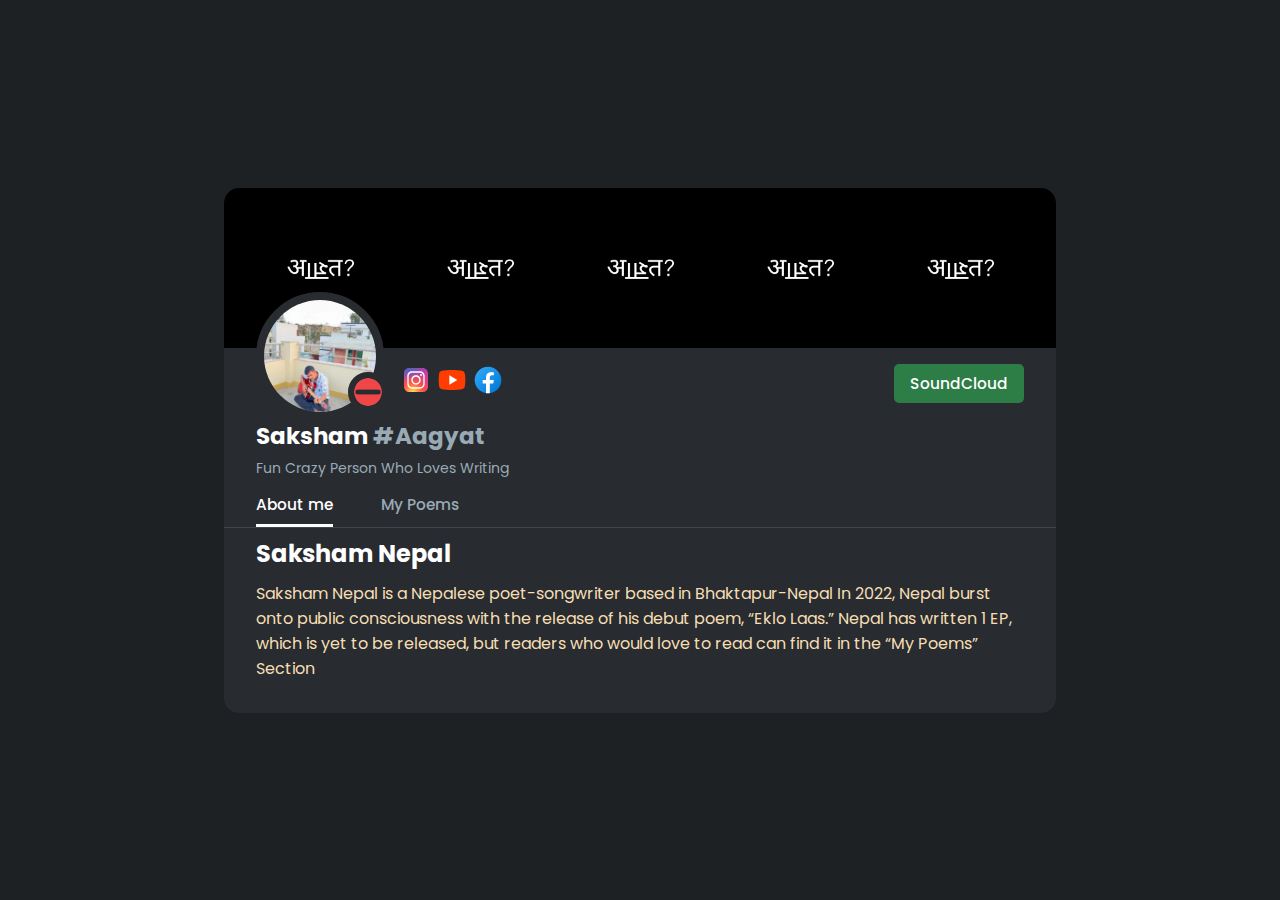
==== index.html @ c5be651a "Aagyat" ====
<!DOCTYPE html>
<html lang="en">

<head>
    <meta charset="UTF-8">
    <meta http-equiv="X-UA-Compatible" content="IE=edge">
    <meta name="viewport" content="width=device-width, initial-scale=1.0">
    <link rel="shortcut icon" href="images/aagyat.webp" />
    <link rel="stylesheet" href="style.css">
    <title>Saksham Nepal</title>

</head>

<body>
    <div class="main-container">
        <div class="all-contents">
            <div class="upper-part">
                <div class="cover-img"></div>

                <div class="user-profile">
                    <div class="profile-img scale-in-center">
                        <img src="images/aagyat.jpg"
                            alt="Profile Picture">
                        <img src="images/active-status.webp" alt="">
                    </div>

                    <div class="profile-icons scale-in-center">
                        <a href="https://www.instagram.com/_saksham_nepal/">
                            <div class="tooltip">
                                <img src="images/svg4.svg" alt="">
                                <span class="tooltiptext">Follow me on Instagram</span>
                            </div>
                        </a>
                        <a href="https://www.youtube.com/channel/UCxjgtPCKyoAmZAHyC0War_w">
                            <div class="tooltip">
                                <img src="images/svg5.svg" alt="">
                                <span class="tooltiptext">Subscribe me on YouTube</span>
                            </div>
                        </a>
                        
                        <a href="https://www.facebook.com/sakshamrr.nepal.98">
                            <div class="tooltip">
                            <img src="images/svg6.svg" alt="">
                            <span class="tooltiptext">Add me on Facebook</span>
                        </div>
                        </a>
                        
                    </div>

                    <a href="https://soundcloud.com/saksham-nepal" class="donate-btn">SoundCloud</a>
                </div>

                <div class="user-info">
                    <h2 class="fade-in">Saksham <span>#Aagyat</span></h2>

                    <div class="profile-icons-mobile scale-in-center">
                        <a href="https://www.instagram.com/_saksham_nepal/">
                            <div class="tooltip">
                                <img src="images/svg4.svg" alt="">
                                <span class="tooltiptext">Follow me on Instagram</span>
                            </div>
                        </a>
                        <a href="https://www.youtube.com/channel/UCxjgtPCKyoAmZAHyC0War_w">
                            <div class="tooltip">
                                <img src="images/svg5.svg" alt="">
                                <span class="tooltiptext">Subscribe me on YouTube</span>
                            </div>
                        </a>
                        
                        <a href="https://www.facebook.com/sakshamrr.nepal.98">
                            <div class="tooltip">
                            <img src="images/svg6.svg" alt="">
                            <span class="tooltiptext">Add me on Facebook</span>
                        </div>
                        </a>

                        <a href="https://soundcloud.com/saksham-nepal">
                            <div class="tooltip">
                            <img src="images/soundcloud.svg" alt="">
                            <span class="tooltiptext">Add me on Facebook</span>
                        </div>
                        </a>
                    </div>

                    <p class="fade-in">Fun Crazy Person Who Loves Writing</p>
                </div>
            </div>

            <div class="lower-part">
                <nav>
                    <ul class="navbar tracking-in-expand" id="navbar">
                        <li class="title active" tabindex="1" id="aboutme">About me</li>
                        <li class="title" id="poems" tabindex="2">My Poems</li>
                        <!-- <li class="title" id="me" tabindex="3">Me</li>
                        <li class="title" id="activity" tabindex="4">Activity</li> -->
                    </ul>
                </nav>

                <div class="divider"></div>

                <div class="show-section">
                    <div class="about-section fade-in" id="about-section">
                        <h2>Saksham Nepal</h2>
                        <p style="text-align :left">Saksham Nepal is a Nepalese poet-songwriter based in Bhaktapur-Nepal In 2022, Nepal burst onto public consciousness with the release of his debut poem, “Eklo Laas.” 
                            Nepal has written 1 EP, which is yet to be released, but readers who would love to read can find it in the “My Poems” Section</p>
                    </div>
                    <!-- <div class="poems-section fade-in">
                        <h2>My name is Shasmit</h2>
                    </div> -->

                    <div class="skills-section" id="skills-section">
                        <h2>My Poems</h2>

                        <div class="all-skills">
                            <a href="poems.html" style="text-decoration: none">
                                <div class="skill fade-in">
                                    <img src="images/saksham.png" alt="jijivisa" class="scale-in-center-copy">
                                    <div class="skill-info">
                                        <h3>Jijivisa</h3>
                                    </div>
                                </div>
                            </a>
                            
                            <a href="EkloLaas.html" style="text-decoration: none">
                                <div class="skill">
                                    <img src="images/ekloLaas.png" alt="" class="scale-in-center-copy">
                                    <div class="skill-info">
                                        <h3>Eklo Laas</h3>
                                    </div>
                                </div>
                            </a>
                            <!-- <div class="skill">
                                <img src="images/javascript.svg" alt="" class="scale-in-center-copy">
                                <div class="skill-info">
                                    <h3>JavaScript</h3>
                                </div>
                            </div> -->
                        </div>
                    </div>
                </div>

            </div>
        </div>
    </div>
    

    <script src="app.js"></script>
</body>

</html>

<!-- <div class="spotify-container">
                        <div class="listening-spotify">
                            <h3>LISTENING TO SPOTIFY</h3>
                            <img src="images/spotify-svg.svg" alt="Spotify Logo">
                        </div>

                        <div class="song-container">
                            <img src="https://t2.genius.com/unsafe/288x288/https%3A%2F%2Fimages.genius.com%2F6035460c980ede77aa66b4b75f868556.500x500x1.jpg"
                                alt="Song Cover Photo">

                            <div class="song-info fade-in">
                                <h3>Sinking Ship</h3>

                                <p>by The Backseat Lovers</p>

                                <p>on When We Were Friends</p>

                                <progress id="song" value="32" max="100"> 32% </progress>

                                <div class="timestamp">
                                    <p>1:58</p>
                                    <p>5:07</p>
                                </div>
                            </div>
                        </div>
                    </div> -->

                    <!-- <div class="skills-section">
                        <h2>My Skills</h2> -->

                        <!-- <div class="all-skills">
                            <div class="skill fade-in">
                                <svg xmlns="http://www.w3.org/2000/svg" xmlns:xlink="http://www.w3.org/1999/xlink"
                                    version="1.1" x="0px" y="0px" viewBox="0 0 600 600" xml:space="preserve">
                                    <circle id="st4" cx="299.529" cy="299.628" r="50.167" />
                                    <path id="st1" fill="none" stroke-miterlimit="10"
                                        d="M299.529,197.628  c67.356,0,129.928,9.665,177.107,25.907c56.844,19.569,91.794,49.233,91.794,76.093c0,27.991-37.041,59.503-98.083,79.728  c-46.151,15.291-106.879,23.272-170.818,23.272c-65.554,0-127.63-7.492-174.29-23.441c-59.046-20.182-94.611-52.103-94.611-79.559  c0-26.642,33.37-56.076,89.415-75.616C167.398,207.503,231.515,197.628,299.529,197.628z" />
                                    <path id="st2" fill="none" stroke="#00D8FF" stroke-width="24" stroke-miterlimit="10"
                                        d="M210.736,248.922  c33.649-58.348,73.281-107.724,110.92-140.48c45.35-39.466,88.507-54.923,111.775-41.505  c24.248,13.983,33.042,61.814,20.067,124.796c-9.81,47.618-33.234,104.212-65.176,159.601  c-32.749,56.788-70.25,106.819-107.377,139.272c-46.981,41.068-92.4,55.929-116.185,42.213  c-23.079-13.31-31.906-56.921-20.834-115.233C153.281,368.316,176.758,307.841,210.736,248.922z" />
                                    <path id="st3" fill="none" stroke="#00D8FF" stroke-width="24" stroke-miterlimit="10"
                                        d="M210.821,351.482  c-33.746-58.292-56.731-117.287-66.312-166.255c-11.544-58.999-3.382-104.109,19.864-117.566  c24.224-14.024,70.055,2.244,118.14,44.94c36.356,32.28,73.688,80.837,105.723,136.173c32.844,56.733,57.461,114.209,67.036,162.582  c12.117,61.213,2.309,107.984-21.453,121.74c-23.057,13.348-65.249-0.784-110.239-39.499  C285.567,460.886,244.898,410.344,210.821,351.482z" />
                                </svg>
                                <div class="skill-info">
                                    <h3>React</h3>
                                </div>
                            </div>
                            <div class="skill  fade-in">
                                <svg width="100%" height="100%" viewBox="0 0 512 512" xmlns="http://www.w3.org/2000/svg"
                                    id="python-logo">
                                    <path
                                        d="m116 296c0-30.328125 24.671875-55 55-55h170c13.785156 0 25-11.214844 25-25v-141c0-41.355469-33.644531-75-75-75h-70c-41.355469 0-75 33.644531-75 75v41h110c8.285156 0 15 6.714844 15 15s-6.714844 15-15 15h-181c-41.355469 0-75 33.644531-75 75v70c0 41.355469 33.644531 75 75 75h41zm105-220c-8.285156 0-15-6.714844-15-15s6.714844-15 15-15 15 6.714844 15 15-6.714844 15-15 15zm0 0" />
                                    <path
                                        d="m437 146h-41v70c0 30.328125-24.671875 55-55 55h-170c-13.785156 0-25 11.214844-25 25v141c0 41.355469 33.644531 75 75 75h70c41.355469 0 75-33.644531 75-75v-41h-110c-8.285156 0-15-6.714844-15-15s6.714844-15 15-15h181c41.355469 0 75-33.644531 75-75v-70c0-41.355469-33.644531-75-75-75zm-146 290c8.285156 0 15 6.714844 15 15s-6.714844 15-15 15-15-6.714844-15-15 6.714844-15 15-15zm0 0" />
                                </svg>
                                <div class="skill-info">
                                    <h3>Python</h3>
                                </div>
                            </div>
                            <div class="skill">
                                <img src="images/solidity.svg" alt="" class="scale-in-center-copy">
                                <div class="skill-info">
                                    <h3>Solidity</h3>
                                </div>
                            </div>
                            <div class="skill">
                                <img src="images/javascript.svg" alt="" class="scale-in-center-copy">
                                <div class="skill-info">
                                    <h3>JavaScript</h3>
                                </div>
                            </div>
                        </div> -->
---- style.css ----
@import url("https://fonts.googleapis.com/css2?family=Poppins:wght@400;500;600;700&display=swap");

* {
  margin: 0;
  padding: 0;
  text-decoration: none;
  box-sizing: border-box;
  list-style: none;
  font-family: "Poppins", sans-serif;
}

body {
  /* position: relative; */
  background-color: #1e2124;
}

.main-container {
  min-height: 100vh;
  /* Changed */
  display: grid;
  place-items: center;
}

.all-contents {
  width: clamp(65vw, 60vw, 90vw);
  background-color: #282b30;
  border-radius: 15px;
}

.cover-img {
  background-image: url("images/sakshamm.png");
  background-size: contain;
  background-position: center;
  height: 10rem;
  border-radius: 15px 15px 0 0;
}

.user-profile>* {
  display: inline-block;
}

.profile-img img:nth-of-type(1) {
  position: relative;
  bottom: 3.5rem;
  left: 2rem;
  width: 8rem;
  height: 8rem;
  border-radius: 50%;
  border: 8px solid #282b30;
  object-fit: cover;
}

.profile-img img:nth-of-type(2) {
  position: relative;
  bottom: 4rem;
  right: 0.5rem;
  width: 2.5rem;
  border-radius: 50%;
  background-color: #282b30;
  border: 6px solid #282b30;
}

.profile-icons {
  position: relative;
  bottom: 5rem;
  left: 0rem;
}

.profile-icons a{
  text-decoration: none;
}

.profile-icons img {
  width: 2rem;
  cursor: pointer;
}

.user-info p{
  margin-top: 5px;
}
/* ------------------------- Tooltip ------------------------------------- */
.tooltip {
  position: relative;
  display: inline-block;
  font-size: 0px;
}


.tooltip .tooltiptext {
  visibility: hidden;
  width: 8rem;
  background-color: #1e2124;
  color: #fff;
  text-align: center;
  border-radius: 6px;
  padding: 0.2rem 0.3rem;

  /* Position the tooltip */
  position: absolute;
  z-index: 1;
  bottom: 150%;
  left: 50%;
  margin-left: -60px;
}

.tooltiptext::after {
  content: "";
  position: absolute;
  border-style: solid;
  border-width: 10px 13px 0;
  border-color: #1e2124 transparent;
  display: block;
  z-index: 1;
  bottom: -10px;
  left: 50px;
}

.tooltip:hover .tooltiptext {
  visibility: visible;
  font-size: 0.8rem;
  z-index: 2;
  animation: scale-in-center 0.3s cubic-bezier(0.25, 0.46, 0.45, 0.94) both;
}

/* ----------------------------------------------------------------------------------- */

.donate-btn {
  cursor: pointer;
  border: none;
  border-radius: 5px;
  padding: 0.5rem 1rem;
  font-weight: 500;
  color: #fff;
  font-size: clamp(0.8rem, 1.2vw, 1.7rem);
  background-color: #2d7d46;
  z-index: -1;
  float: right;
  margin: 1rem 2rem 0 0;
}

.donate-btn:hover {
  background-color: #2d7d46d7;
}

.donate-btn:active {
  opacity: 0.85;
  -webkit-box-shadow: 2px 2px 2px 0 rgba(0, 0, 0, 0.2);
  box-shadow: 2px 2px 2px 0 rgba(0, 0, 0, 0.2);

}

.donate-btn a{
  text-decoration: none;
  color: white;
}
.user-info {
  position: relative;
  left: 2rem;
  bottom: 4rem;
}

.user-info h2 {
  color: white;
  font-size: clamp(1.1rem, 1.8vw, 2.5rem);
}

.user-info h2 span {
  color: #99aab5;
  font-size: clamp(1.1rem, 1.8vw, 2.5rem);
}

.profile-icons-mobile {
  display: none;
}

.profile-icons-mobile a{
  text-decoration: none;
}

.user-info p {
  position: absolute;
  color: #99aab5;
  font-size: clamp(0.8rem, 1.1vw, 1.7rem);
  width: 95%;
  /* Changed */
}

.show-section {
  height: auto;
  /* Changed */
}

/* ---------------- Navbar ----------------------- */
.navbar {
  position: relative;
  bottom: 1.5rem;
  display: flex;
  font-size: 1.1rem;
  gap: 3rem;
  padding-bottom: 1rem;
  padding-left: 2rem;
}

.navbar li {
  font-size: clamp(0.8rem, 1.2vw, 1.7rem);
  font-weight: 500;
  cursor: pointer;
  color: #99aab5;
  padding-bottom: 0.5rem;
  border-bottom: 3px solid transparent;
}

.navbar .active {
  padding-bottom: 0.5rem;
  border-bottom: 3px solid white;
  color: white;
}

.navbar li:hover {
  padding-bottom: 0.5rem;
  border-bottom: 3px solid white;
  color: white;
  transition: border 1s ease;
}

.divider {
  position: relative;
  bottom: 2.5rem;
  background-color: #424549;
  height: 1px;
  width: 100%;
}

/* -------------------------------------------------- */


.about-section {
  position: relative;
  bottom: 2rem;
  margin: 0 2rem;
}

.about-section h2 {
  color: white;
  margin-bottom: 10px;
}

.about-section p {
  color: wheat;
}

/* ------------------------ Spotify Section ---------------------------- */
.spotify-container {
  display: flex;
  flex-direction: column;
  gap: 0.5rem;
  position: relative;
  bottom: 2.3rem;
  margin: 0 2rem;
}

.spotify-container h3 {
  font-size: clamp(1rem, 1.3vw, 2rem);
  color: #fff;
}

.spotify-container p {
  font-size: clamp(0.8rem, 1.2vw, 1.4rem);
  color: #99aab5;
}

.listening-spotify {
  display: flex;
  justify-content: space-between;
  align-items: center;
}

.listening-spotify img {
  position: relative;
  top: 0.5rem;
  width: 4rem;
}

.song-container {
  display: flex;
  gap: 1rem;
}

.song-container img {
  width: 8rem;
}

.timestamp {
  width: 150%;
  display: flex;
  padding: 0 2px;
  justify-content: space-between;
}

progress {
  border: 0;
  height: 0.5rem;
  width: 150%;
  border-radius: 20px;
}

progress::-webkit-progress-bar {
  border: 0;
  height: 8px;
  border-radius: 20px;
  background-color: #424549;
}

progress::-webkit-progress-value {
  border: 0;
  height: 8px;
  border-radius: 20px;
  background-color: white;
}

progress::-moz-progress-bar {
  border: 0;
  height: 8px;
  border-radius: 20px;
}

.timestamp p {
  font-size: clamp(0.8rem, 1.1vw, 1.4rem);
}


.poems-section{
  display: none;
}

/* ----------------------------------------------------------------------- */

.skills-section {
  position: relative;
  bottom: 1.5rem;
  display: flex;
  flex-direction: column;
  align-items: center;
  gap: 0.5rem;
}

.skills-section h2 {
  color: white;
  font-size: clamp(1.3rem, 1.8vw, 2.5rem);
  padding: 0 0 10px 60px;
}

.all-skills {
  /* position: relative;
  bottom: 1.5rem; */
  display: flex;
  flex-wrap: wrap;
  justify-content: center;
  flex-basis: 1;
  gap: 2rem;
  margin: 0 1rem;
}

.all-skills a{
  text-decoration: none;
}

.skill {
  cursor: pointer;
  display: flex;
  flex-direction: column;
  align-items: center;
  gap: 0.1rem;
  background-color: #424549;
  border-radius: 10px;
  padding: 0.5rem 1rem;
  transition: background-color 0.1s ease-in;
  box-shadow: rgba(50, 50, 93, 0.25) 0px 50px 100px -20px, rgba(0, 0, 0, 0.3) 0px 30px 60px -30px, rgba(10, 37, 64, 0.35) 0px -2px 6px 0px inset;
}

.skill:hover {
  background-color: #4245499d;
}

.skill img {
  width: 7rem;
  height: 7rem;
}

.skill svg {
  width: 7rem;
}

.skill h3 {
  margin-top: 2px;
  color: white;
  font-size: clamp(1rem, 1vw, 2rem);
}

#skills-section{
  display: none;
}
/* ---------------------- Mobile & Large Screen Responsiveness --------*/
@media (max-width: 40.625rem) {
  .all-contents {
    position: absolute;
    left: 50%;
    top: 50%;
    transform: translate(-50%, -50%);
    background-color: #282b30;
    border-radius: 15px;
    width: 90vw;
  }

  .show-section {
    height: auto;
    /* Changed */
  }

  .profile-img img:nth-of-type(1) {
    left: 1rem;
    width: 8rem;
  }

  .profile-img img:nth-of-type(2) {
    right: 1.5rem;
  }

  .donate-btn {
    padding: 0.5rem 0.5rem;
    margin: 1.2rem 1rem 0 0;
  }

  .user-info {
    left: 1rem;
  }

  .profile-icons {
    left: -1rem;
  }

  .profile-icons img {
    width: 1.5rem;
  }

  .navbar {
    gap: 1rem;
    padding-left: 1rem;
  }

  .spotify-container {
    margin: 0 1rem;
  }

  .listening-spotify img {
    width: 5rem;
  }

  .song-container {
    gap: 0.5rem;
  }

  .song-container img {
    width: 6rem;
  }

  

  .timestamp {
    width: 100%;
  }
}

@media (max-width: 26.25rem) {
  .user-profile {
    display: flex;
    align-items: center;
  }

  .profile-icons {
    display: none;
  }

  .donate-btn {
    display: none;
  }

  .user-info h2 {
    display: inline-block;
  }

  .profile-icons-mobile {
    display: inline-block;
    position: relative;
    top: 0.2rem;
  }

  .profile-icons-mobile img {
    width: 1.4rem;
    cursor: pointer;
  }

  .profile-img img:nth-of-type(1) {
    left: 0.5rem;
    width: 8rem;
  }

  .profile-img img:nth-of-type(2) {
    right: 2rem;
  }

  .user-info {
    left: 0.5rem;
  }

  .navbar {
    padding-top: 0.5rem;
    padding-left: 0.5rem;
  }

  .spotify-container {
    margin: 0 0.5rem;
  }

  .listening-spotify img {
    position: relative;
    top: 0rem;
    width: 3.5rem;
  }

  .all-skills {
    gap: 1rem;
  }

  .skill {
    gap: 0.5rem;
  }

  .skill img {
    width: 5rem;
    height: 5rem;
  }

  .skill svg {
    width: 5rem;
    height: 5rem;
  }

  .skill h3 {
    font-size: 0.9rem;
  }
}

@media (max-width: 23.125rem) {
  .all-contents {
    position: absolute;
    left: 50%;
    top: 50%;
    transform: translate(-50%, -50%);
    background-color: #282b30;
    border-radius: 15px;
    width: 90vw;
  }

  .cover-img {
    height: 8rem;
  }

  .user-info {
    width: 90%;
  }

  .user-info h2 {
    font-size: 1rem;
  }

  .user-info h2 span {
    font-size: 1rem;
  }

  .user-info p {
    width: 95%;
    font-size: 0.8rem;
  }

  .profile-icons-mobile img {
    width: 1.2rem;
  }

  .donate-btn {
    margin: 1rem 0 0;
    position: relative;
    left: 1rem;
  }
}

@media (min-width: 93.75rem) and (min-height:59.375rem) {
  .all-contents {
    width: 75vw;
  }

  .show-section {
    height: auto;
  }

  .profile-img img:nth-of-type(1) {
    bottom: 4rem;
    width: 10rem;
  }

  .profile-img img:nth-of-type(2) {
    right: 1rem;
    width: 3.5rem;
    border-radius: 50%;
  }

  .profile-icons {
    bottom: 5rem;
  }

  .profile-icons img {
    width: 3rem;
  }

  .donate-btn {
    padding: 0.8rem 1.5rem;
    font-size: clamp(0.8rem, 1.5vw, 1.7rem);
    margin: 1.7rem 2rem 0 0;
  }

  .user-info {
    box-sizing: content-box;
    padding-top: 0.5rem;
  }

  .cover-img {
    height: 20rem;
  }

  .navbar {
    padding-top: 1rem;
  }

  .spotify-container {
    padding-top: 1rem;
  }

  .song-container {
    align-items: center;
  }

  .song-container img {
    width: 12rem;
  }

  .tooltip .tooltiptext {
    box-sizing: content-box;
    padding: 0.5rem 0.5rem;
  }

  .tooltip:hover .tooltiptext {
    font-size: 1.1rem;
  }
}

@media (max-height: 37.5rem) and (min-width: 40.688rem) {
  .main-container {
    height: auto;
    margin: 1rem auto;
  }

  .all-contents {
    margin: 1rem 0;
  }
}

@media (min-height:56.25rem) {
  .show-section {
    height: auto;
  }
}

@media (min-height:100vh) {

  /* Firefox */
  * {
    scrollbar-width: auto;
    scrollbar-color: #a49aa7 #ffffff;
  }

  /* Chrome, Edge, and Safari */
  *::-webkit-scrollbar {
    width: 10px;
  }

  *::-webkit-scrollbar-track {
    background: #1e2124;
  }

  *::-webkit-scrollbar-thumb {
    background-color: #a49aa7;
    border-radius: 10px;
    border: 3px solid #1e2124;
  }
}

/* ----------------------------------------------------------------------------------------*/



/* --------------------------- Animations Used ---------------------- */
.scale-in-center {
  animation: scale-in-center 0.5s cubic-bezier(0.25, 0.46, 0.45, 0.94) both;
}

.scale-in-center-copy {
  animation: scale-in-center 2.5s cubic-bezier(0.25, 0.46, 0.45, 0.94) both;
}

@keyframes scale-in-center {
  0% {
    transform: scale(0);
    opacity: 1;
  }

  100% {
    transform: scale(1);
    opacity: 1;
  }
}

.fade-in {
  animation: fade-in 1.5s cubic-bezier(0.39, 0.575, 0.565, 1) both;
}

@keyframes fade-in {
  0% {
    opacity: 0;
  }

  100% {
    opacity: 1;
  }
}

.tracking-in-expand {
  -webkit-animation: tracking-in-expand 0.7s cubic-bezier(0.215, 0.61, 0.355, 1) both;
  animation: tracking-in-expand 0.7s cubic-bezier(0.215, 0.61, 0.355, 1) both;
}

@-webkit-keyframes tracking-in-expand {
  0% {
    letter-spacing: -0.5em;
    opacity: 0;
  }

  40% {
    opacity: 0.6;
  }

  100% {
    opacity: 1;
  }
}

@keyframes tracking-in-expand {
  0% {
    letter-spacing: -0.5em;
    opacity: 0;
  }

  40% {
    opacity: 0.6;
  }

  100% {
    opacity: 1;
  }
}

/* -------------------------------------------------------------------------------- */

@media (min-height: 59.375rem) and (min-width: 93.75rem) {
  .skills-section {
    gap: 1rem;
    margin: 0 0 1rem;
  }

  .skill {
    gap: 1rem;
  }

  .skill img {
    width: 9rem;
    height: 9rem;
  }

  .skill svg {
    width: 9rem;
    height: 9rem;
  }

  .skill h3 {
    color: white;
    font-size: clamp(1rem, 1.3vw, 2rem);
  }
}

#python-logo {
  max-width: 60vw;
  max-height: 60vh;
  padding: 5px;
  overflow: visible;
  cursor: pointer;
}

#python-logo path {
  position: relative;
  fill: transparent;
  stroke-width: 5px;
  -webkit-transition: all .2s ease-in-out;
  transition: all .2s ease-in-out;
}

#python-logo path:first-child {
  stroke: #3670A0;
  -webkit-animation: border-move 2s linear forwards, fill-first 1s 2s linear forwards;
  animation: border-move 2s linear forwards, fill-first 1s 2s linear forwards;
}

#python-logo path:last-child {
  stroke: #FED140;
  -webkit-animation: border-move 2s linear forwards, fill-second 1s 2s linear forwards;
  animation: border-move 2s linear forwards, fill-second 1s 2s linear forwards;
}

#python-logo:hover path:first-child {
  -webkit-transform: translate(-2%, -2%);
  transform: translate(-2%, -2%);
  text-shadow: 0 0 20px #3670A0;
}

#python-logo:hover path:last-child {
  -webkit-transform: translate(2%, 2%);
  transform: translate(2%, 2%);
  -webkit-box-shadow: 0 0 20px #FED140;
  box-shadow: 0 0 20px #FED140;
}

@-webkit-keyframes border-move {
  0% {
    stroke-dasharray: 0 1600;
  }

  100% {
    stroke-dasharray: 1600 1600;
  }
}

@keyframes border-move {
  0% {
    stroke-dasharray: 0 1600;
  }

  100% {
    stroke-dasharray: 1600 1600;
  }
}

@-webkit-keyframes fill-first {
  0% {
    fill: transparent;
  }

  100% {
    fill: #3670A0;
  }
}

@keyframes fill-first {
  0% {
    fill: transparent;
  }

  100% {
    fill: #3670A0;
  }
}

@-webkit-keyframes fill-second {
  0% {
    fill: transparent;
  }

  100% {
    fill: #FED140;
  }
}

@keyframes fill-second {
  0% {
    fill: transparent;
  }

  100% {
    fill: #FED140;
  }
}

/*# sourceMappingURL=styles.css.map */

#st1 {
  stroke-dasharray: 1223.460205078125 1223.460205078125;
  stroke-dashoffset: 1223.460205078125;
  stroke-width: 3;
  stroke: lightgray;
  -webkit-animation: anim 2s 1.5s ease forwards, color .35s 3.15s ease forwards;
  animation: anim 1.2s 1s ease forwards, color .35s 2s ease forwards;
}

#st2 {
  stroke-dasharray: 1223.4583740234375 1223.4583740234375;
  stroke-dashoffset: 1223.4583740234375;
  stroke-width: 3;
  stroke: lightgray;
  -webkit-animation: anim 2s 1.5s ease forwards, color .35s 3s ease forwards;
  animation: anim 1.2s 1s ease forwards, color .35s 2s ease forwards;
}

#st3 {
  stroke-dasharray: 1223.4610595703125 1223.4610595703125;
  stroke-dashoffset: 1223.4610595703125;
  stroke-width: 3;
  stroke: lightgray;
  -webkit-animation: anim 2s 1.5s ease forwards, color .35s 3.15s ease forwards;
  animation: anim 1.2s 1s ease forwards, color .35s 2s ease forwards;
}

#st4 {
  stroke-width: 3;
  stroke: lightgray;
  fill: none;
  -webkit-animation: circle 0.5s ease-in forwards;
  animation: circle 0.5s ease-in forwards;
}

@-webkit-keyframes anim {
  85% {
    stroke-dashoffset: 0;
    stroke-width: 3;
    stroke: lightgray;
    stroke: #00D8FF;
  }

  100% {
    stroke-dashoffset: 0;
    stroke-width: 0;
    stroke: #00D8FF;
  }
}

@keyframes anim {
  85% {
    stroke-dashoffset: 0;
    stroke-width: 3;
    stroke: lightgray;
    stroke: #00D8FF;
  }

  100% {
    stroke-dashoffset: 0;
    stroke-width: 0;
    stroke: #00D8FF;
  }
}

@-webkit-keyframes color {
  from {
    stroke-width: 3;
  }

  to {
    stroke-width: 24;
  }
}

@keyframes color {
  from {
    stroke-width: 3;
  }

  to {
    stroke-width: 24;
  }
}

@-webkit-keyframes replay {
  to {
    -webkit-transform: translateY(0);
    transform: translateY(0);
  }
}

@keyframes replay {
  to {
    -webkit-transform: translateY(0);
    transform: translateY(0);
  }
}

@-webkit-keyframes circle {
  85% {
    stroke-dashoffset: 0;
    stroke-width: 3;
    stroke: gray;
    fill: rgba(255, 255, 255, 0);
  }

  100% {
    stroke-dashoffset: 0;
    stroke-width: 0;
    fill: #00D8FF;
  }
}

@keyframes circle {
  85% {
    stroke-dashoffset: 0;
    stroke-width: 3;
    stroke: gray;
    fill: rgba(255, 255, 255, 0);
  }

  100% {
    stroke-dashoffset: 0;
    stroke-width: 0;
    fill: #00D8FF;
  }
}
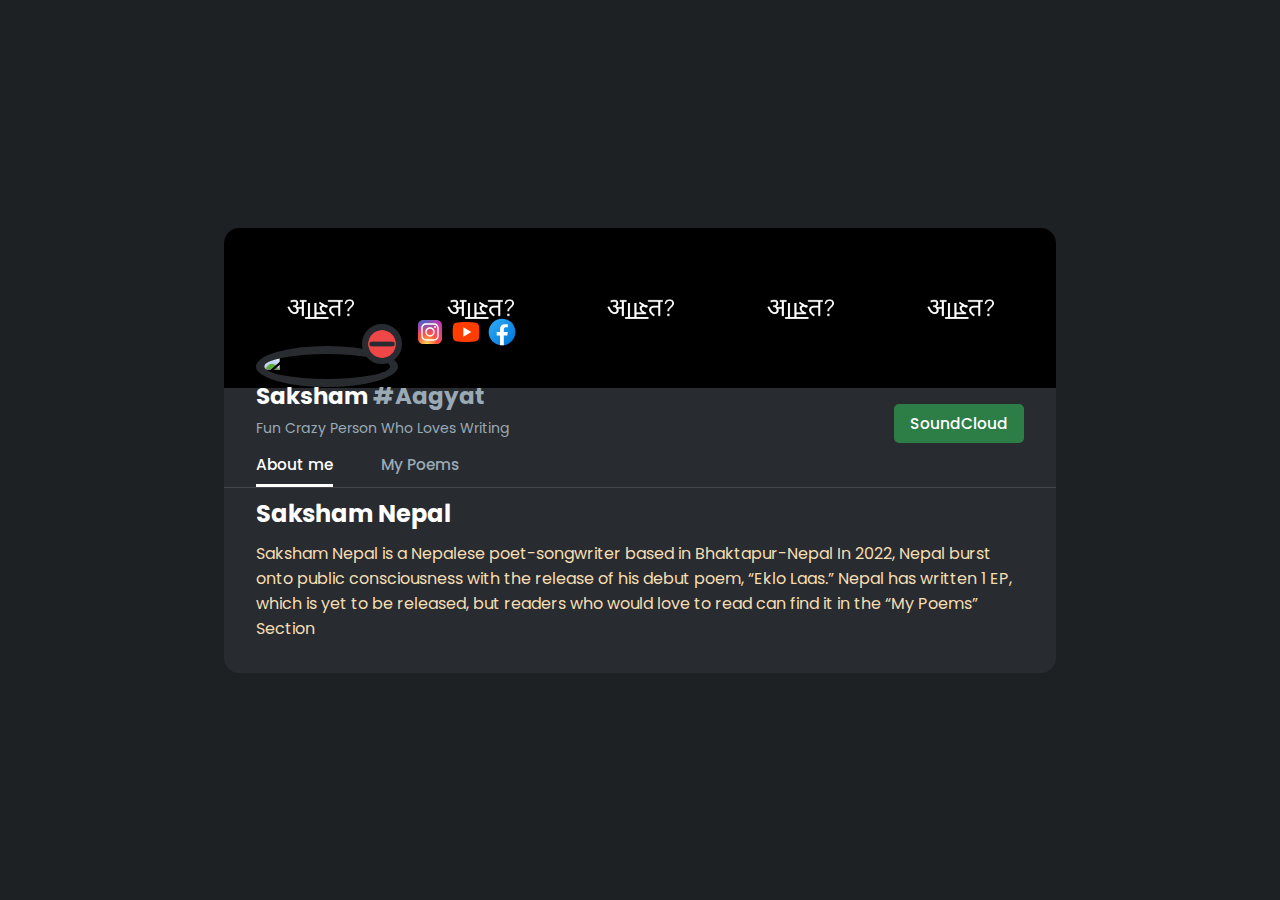
==== commit 6d86b502: "Update index.html" ====
--- a/index.html
+++ b/index.html
@@ -19,7 +19,7 @@
 
                 <div class="user-profile">
                     <div class="profile-img scale-in-center">
-                        <img src="images/aagyat.jpg"
+                        <img src="images/kalo.jpg"
                             alt="Profile Picture">
                         <img src="images/active-status.webp" alt="">
                     </div>
@@ -77,7 +77,7 @@
                         <a href="https://soundcloud.com/saksham-nepal">
                             <div class="tooltip">
                             <img src="images/soundcloud.svg" alt="">
-                            <span class="tooltiptext">Add me on Facebook</span>
+                            <span class="tooltiptext">Listen to me on SoundCloud</span>
                         </div>
                         </a>
                     </div>
@@ -149,74 +149,3 @@
 
 </html>
 
-<!-- <div class="spotify-container">
-                        <div class="listening-spotify">
-                            <h3>LISTENING TO SPOTIFY</h3>
-                            <img src="images/spotify-svg.svg" alt="Spotify Logo">
-                        </div>
-
-                        <div class="song-container">
-                            <img src="https://t2.genius.com/unsafe/288x288/https%3A%2F%2Fimages.genius.com%2F6035460c980ede77aa66b4b75f868556.500x500x1.jpg"
-                                alt="Song Cover Photo">
-
-                            <div class="song-info fade-in">
-                                <h3>Sinking Ship</h3>
-
-                                <p>by The Backseat Lovers</p>
-
-                                <p>on When We Were Friends</p>
-
-                                <progress id="song" value="32" max="100"> 32% </progress>
-
-                                <div class="timestamp">
-                                    <p>1:58</p>
-                                    <p>5:07</p>
-                                </div>
-                            </div>
-                        </div>
-                    </div> -->
-
-                    <!-- <div class="skills-section">
-                        <h2>My Skills</h2> -->
-
-                        <!-- <div class="all-skills">
-                            <div class="skill fade-in">
-                                <svg xmlns="http://www.w3.org/2000/svg" xmlns:xlink="http://www.w3.org/1999/xlink"
-                                    version="1.1" x="0px" y="0px" viewBox="0 0 600 600" xml:space="preserve">
-                                    <circle id="st4" cx="299.529" cy="299.628" r="50.167" />
-                                    <path id="st1" fill="none" stroke-miterlimit="10"
-                                        d="M299.529,197.628  c67.356,0,129.928,9.665,177.107,25.907c56.844,19.569,91.794,49.233,91.794,76.093c0,27.991-37.041,59.503-98.083,79.728  c-46.151,15.291-106.879,23.272-170.818,23.272c-65.554,0-127.63-7.492-174.29-23.441c-59.046-20.182-94.611-52.103-94.611-79.559  c0-26.642,33.37-56.076,89.415-75.616C167.398,207.503,231.515,197.628,299.529,197.628z" />
-                                    <path id="st2" fill="none" stroke="#00D8FF" stroke-width="24" stroke-miterlimit="10"
-                                        d="M210.736,248.922  c33.649-58.348,73.281-107.724,110.92-140.48c45.35-39.466,88.507-54.923,111.775-41.505  c24.248,13.983,33.042,61.814,20.067,124.796c-9.81,47.618-33.234,104.212-65.176,159.601  c-32.749,56.788-70.25,106.819-107.377,139.272c-46.981,41.068-92.4,55.929-116.185,42.213  c-23.079-13.31-31.906-56.921-20.834-115.233C153.281,368.316,176.758,307.841,210.736,248.922z" />
-                                    <path id="st3" fill="none" stroke="#00D8FF" stroke-width="24" stroke-miterlimit="10"
-                                        d="M210.821,351.482  c-33.746-58.292-56.731-117.287-66.312-166.255c-11.544-58.999-3.382-104.109,19.864-117.566  c24.224-14.024,70.055,2.244,118.14,44.94c36.356,32.28,73.688,80.837,105.723,136.173c32.844,56.733,57.461,114.209,67.036,162.582  c12.117,61.213,2.309,107.984-21.453,121.74c-23.057,13.348-65.249-0.784-110.239-39.499  C285.567,460.886,244.898,410.344,210.821,351.482z" />
-                                </svg>
-                                <div class="skill-info">
-                                    <h3>React</h3>
-                                </div>
-                            </div>
-                            <div class="skill  fade-in">
-                                <svg width="100%" height="100%" viewBox="0 0 512 512" xmlns="http://www.w3.org/2000/svg"
-                                    id="python-logo">
-                                    <path
-                                        d="m116 296c0-30.328125 24.671875-55 55-55h170c13.785156 0 25-11.214844 25-25v-141c0-41.355469-33.644531-75-75-75h-70c-41.355469 0-75 33.644531-75 75v41h110c8.285156 0 15 6.714844 15 15s-6.714844 15-15 15h-181c-41.355469 0-75 33.644531-75 75v70c0 41.355469 33.644531 75 75 75h41zm105-220c-8.285156 0-15-6.714844-15-15s6.714844-15 15-15 15 6.714844 15 15-6.714844 15-15 15zm0 0" />
-                                    <path
-                                        d="m437 146h-41v70c0 30.328125-24.671875 55-55 55h-170c-13.785156 0-25 11.214844-25 25v141c0 41.355469 33.644531 75 75 75h70c41.355469 0 75-33.644531 75-75v-41h-110c-8.285156 0-15-6.714844-15-15s6.714844-15 15-15h181c41.355469 0 75-33.644531 75-75v-70c0-41.355469-33.644531-75-75-75zm-146 290c8.285156 0 15 6.714844 15 15s-6.714844 15-15 15-15-6.714844-15-15 6.714844-15 15-15zm0 0" />
-                                </svg>
-                                <div class="skill-info">
-                                    <h3>Python</h3>
-                                </div>
-                            </div>
-                            <div class="skill">
-                                <img src="images/solidity.svg" alt="" class="scale-in-center-copy">
-                                <div class="skill-info">
-                                    <h3>Solidity</h3>
-                                </div>
-                            </div>
-                            <div class="skill">
-                                <img src="images/javascript.svg" alt="" class="scale-in-center-copy">
-                                <div class="skill-info">
-                                    <h3>JavaScript</h3>
-                                </div>
-                            </div>
-                        </div> -->
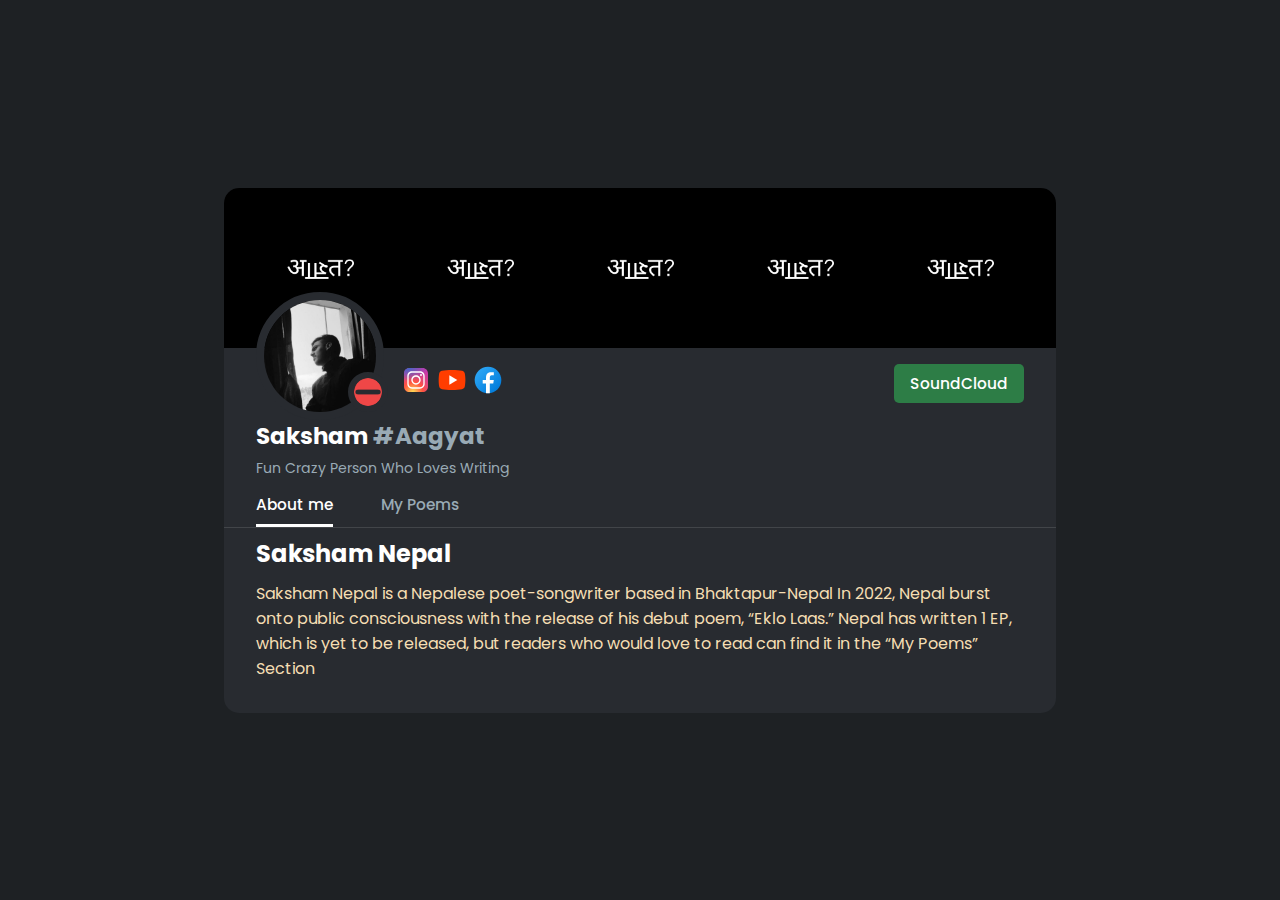
==== commit f5458faf: "Update index.html" ====
--- a/index.html
+++ b/index.html
@@ -104,10 +104,7 @@
                         <p style="text-align :left">Saksham Nepal is a Nepalese poet-songwriter based in Bhaktapur-Nepal In 2022, Nepal burst onto public consciousness with the release of his debut poem, “Eklo Laas.” 
                             Nepal has written 1 EP, which is yet to be released, but readers who would love to read can find it in the “My Poems” Section</p>
                     </div>
-                    <!-- <div class="poems-section fade-in">
-                        <h2>My name is Shasmit</h2>
-                    </div> -->
-
+                   
                     <div class="skills-section" id="skills-section">
                         <h2>My Poems</h2>
 
@@ -129,12 +126,17 @@
                                     </div>
                                 </div>
                             </a>
-                            <!-- <div class="skill">
-                                <img src="images/javascript.svg" alt="" class="scale-in-center-copy">
-                                <div class="skill-info">
-                                    <h3>JavaScript</h3>
+
+                            <a href="faith.html" style="text-decoration: none">
+                                <div class="skill">
+                                    <img src="images/faith.png" alt="" class="scale-in-center-copy">
+                                    <div class="skill-info">
+                                        <h3>Faith</h3>
+                                    </div>
                                 </div>
-                            </div> -->
+                            </a>
+
+                            
                         </div>
                     </div>
                 </div>
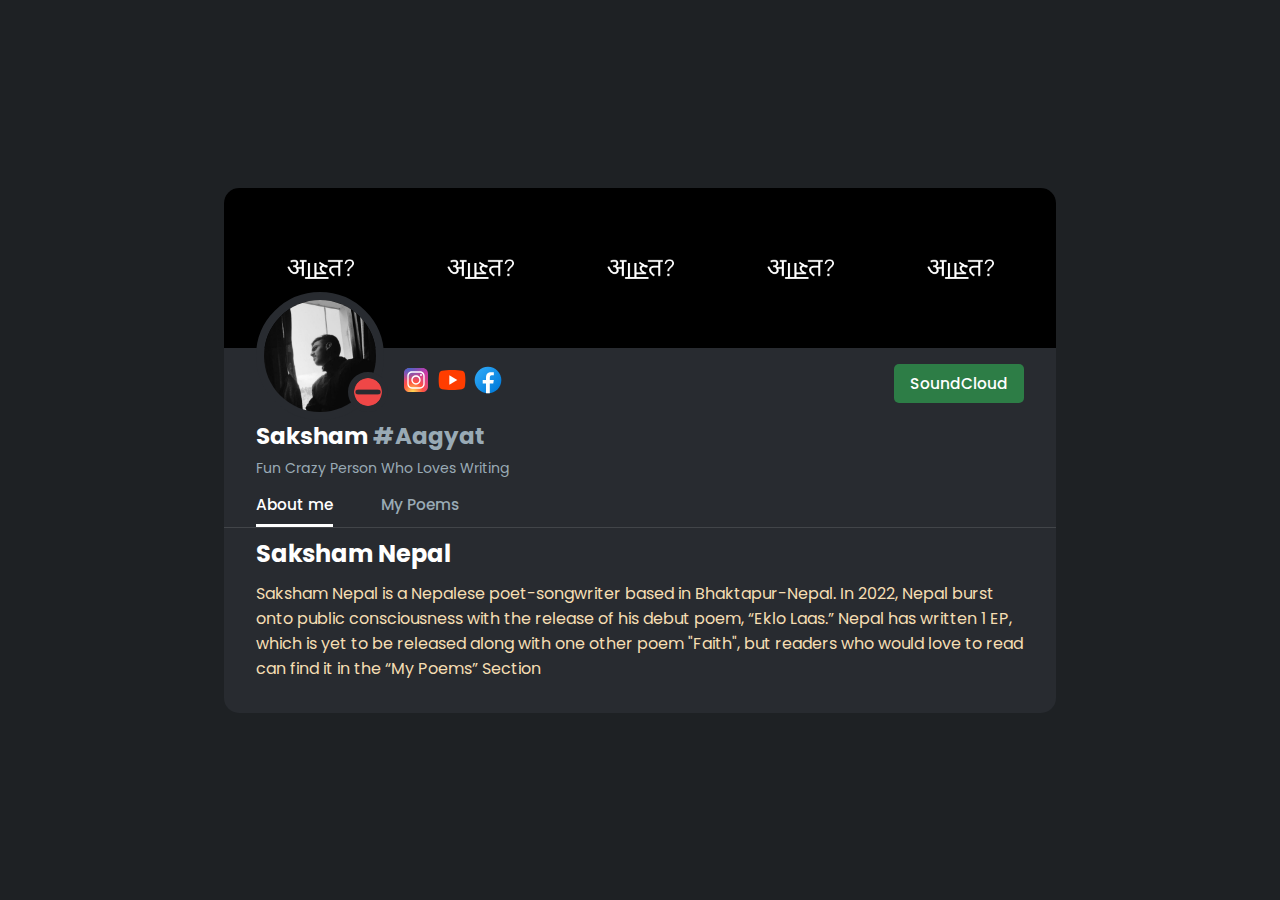
==== commit 68267f5f: "Update index.html" ====
--- a/index.html
+++ b/index.html
@@ -101,8 +101,8 @@
                 <div class="show-section">
                     <div class="about-section fade-in" id="about-section">
                         <h2>Saksham Nepal</h2>
-                        <p style="text-align :left">Saksham Nepal is a Nepalese poet-songwriter based in Bhaktapur-Nepal In 2022, Nepal burst onto public consciousness with the release of his debut poem, “Eklo Laas.” 
-                            Nepal has written 1 EP, which is yet to be released, but readers who would love to read can find it in the “My Poems” Section</p>
+                        <p style="text-align :left">Saksham Nepal is a Nepalese poet-songwriter based in Bhaktapur-Nepal. In 2022, Nepal burst onto public consciousness with the release of his debut poem, “Eklo Laas.”
+                            Nepal has written 1 EP, which is yet to be released along with one other poem "Faith", but readers who would love to read can find it in the “My Poems” Section</p>
                     </div>
                    
                     <div class="skills-section" id="skills-section">
